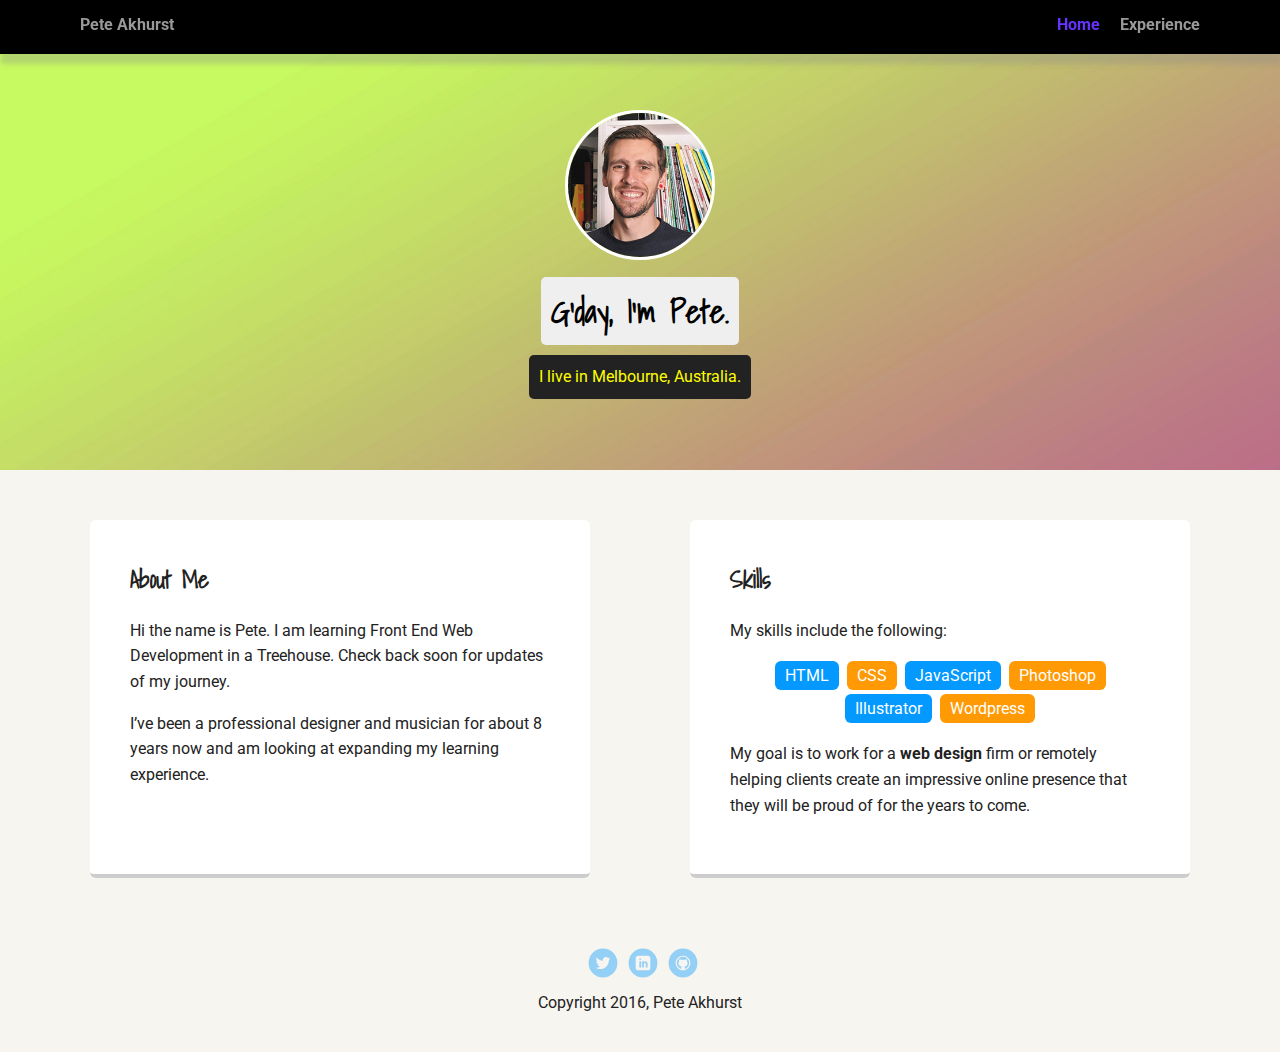
==== index.html @ 6ebcf277 "Treehouse Tech Degree Project #1" ====
<!doctype html>
<html lang="en">
<head>
  <meta charset="utf-8">
  <title>Pete Akhurst Profile</title>
  <meta name="viewport" content="width=device-width, initial-scale=1.0">
  <link rel="stylesheet" href="styles.css">
  <link href="https://fonts.googleapis.com/css?family=Roboto|Shadows+Into+Light" rel="stylesheet">
</head>
  <body>

    <div class="main-nav">
        <ul class="nav">
          <li class="name"><a href="index.html">Pete Akhurst</a></li>
          <li><a href="index.html" class="selected">Home</a></li>
          <li><a href="experience.html">Experience</a></li>
        </ul>
    </div>

    <header>
      <img src="images/pete.jpg" alt="Profile Picture of Pete Akhurst" class="profile-image">
      <h1 class="tag name">G'day, I’m Pete.</h1>
      <p class="tag location">I live in Melbourne, Australia.</p>
    </header>

    <main class="flex">
      <div class="card">
        <h2>About Me</h2>
        <p>Hi the name is Pete. I am learning Front End Web Development in a Treehouse. Check back soon for updates of my journey.</p>
        <p>I’ve been a professional designer and musician for about 8 years now and am looking at expanding my learning experience.</p>
      </div> 

      <div class="card">
        <h2>Skills</h2>
        <p>My skills include the following:</p>
        <ul class="skills">
          <li>HTML</li>
          <li>CSS</li>
          <li>JavaScript</li>
          <li>Photoshop</li>
          <li>Illustrator</li>
          <li>Wordpress</li>
        </ul>
        <p>My goal is to work for a <b>web design</b> firm or remotely helping clients create an impressive online presence that they will be proud of for the years to come.</p>
      </div> 

    </main>
    <footer>
      <ul>
        <li><a href="https://twitter.com/pete_akhurst" class="social twitter">Twitter</a></li>
        <li><a href="https://www.linkedin.com/in/pete-akhurst-56609b98?trk=nav_responsive_tab_profile_pic" class="social linkedin">LinkedIn</a></li>
        <li><a href="https://github.com/peteakhurst" class="social github">Github</a></li>
      </ul>
      <p class="copyright">Copyright 2016, Pete Akhurst</p>
    </footer>
  </body>
  </html>
---- styles.css ----
/* Global Layout Set-up */
* { 
  box-sizing: border-box;
}
  
body {
  margin: 0;
  padding: 0;
  text-align: center;
  font-family: 'Roboto', sans-serif;
  color: #222;
  background: #f7f5f0;
}

h1,h2 {
  font-family:'Shadows Into Light', helvetica, sans-serif;
}
/* Link Styles */

a {
  text-decoration: none;
  color: #999;
}
a:hover {
  color: #6633ff;
}

.selected {
  color:#6633ff;
}

.gallery a:hover {
   background: purple;
   border-radius: 4px;
   border: none;  
  }

img:hover {
  border-bottom: none;
}

/* Section Styles */

.main-nav {
  width: 100%;
  background: black;
  min-height: 30px;
  padding: 10px;
  position: fixed;
  text-align: center;
  box-shadow: 1px 10px 5px rgba(136, 136, 136, 0.32);
}
.nav {
  display: flex;
  justify-content: space-around;
  font-weight: 700;
  list-style-type: none;
  margin: 0 auto;
  padding: 0;
}

.nav .name {
    display: block;
    margin-right: auto;
    color: white;
}
.nav li {
  padding: 5px 10px 10px 10px;
}
.nav a {
  transition: all .5s;
}

header {
  text-align: center;
  background: url('images/max-bg.jpg') no-repeat top center ;
  background-size: cover;
  overflow: hidden;
  padding-top: 60px;
}
header {
  line-height: 1.5;
}
header .profile-image {
  margin-top: 50px;
  width: 150px;
  height: 150px;
  border-radius: 50%;
  border: 3px solid white;
  transition: all .5s;
}
header .profile-image:hover {
  transform: scale(1.2) rotate(360deg);
}
.tag {
  background-color: #efefef;
  color: black;
  padding: 10px;
  border-radius: 5px;
  display: table;
  margin: 10px auto;
} 
.location {
  background-color: #222;
  color: yellow;
}
.card {
  margin: 30px;
  padding: 20px 40px 40px;
  max-width: 500px;
  text-align: left;
  background: #fff;
  border-bottom: 4px solid #ccc;
  border-radius: 6px;
  transition: all .5s;
}
.card:hover {
  border-color: #ff99ff;
}

ul.skills {
  padding: 0;
  text-align: center;
}

.skills li {
  border-radius: 6px;
  display: inline-block;
  background: #ff9904;
  color: white;
  padding: 5px 10px;
  margin: 2px;
}

.skills li:nth-child(odd) {
  background: #0399ff;
}

/*=========================
       GALLERY - STYLES
===========================*/

.gallery {
  margin: 0;
  padding: 0;
  list-style: none;
  
}

img {
  width: 100%;
  border-bottom: 3px solid #ccc;
}

.gallery li {
  float: left;
  margin: 2.5%;
  padding: 20px 0 40px 5px;
}

footer .copyright {
  top: -8px;
  font-size: .75em;
}

footer ul {
  list-style-type: none;
  margin: 0;
  padding: 0;
}

footer ul li {
  display: inline-block;
}

a.social {
  display: inline-block;
  text-indent: -9999px;
  margin-left: 5px;
  width: 30px;
  height: 30px;
  background-size: 30px 30px;
  opacity: .4;
  transition: all .5s;
}
a.twitter {
  background-image: url(images/twitter.svg);
}
a.linkedin {
  background-image: url(images/linkedin.svg);
}
a.github {
  background-image: url(images/github.svg);
}
a.social:hover {
  opacity: 1;
}
.clearfix {
  clear: both;
}

/* Styles for larger screens */
@media screen and (min-width: 720px) {
  
  .flex {
      display: -ms-flexbox;      /* TWEENER - IE 10 */
      display: flex; 
      max-width: 1200px;
      -ms-flex-pack: distribute;
      justify-content: space-around;
      margin: 0 auto;
  }

  header {
    min-height: 470px;
  }

  .nav {
    max-width: 1200px;
    padding: 0 30px;
  }


  main {
    padding-top: 20px;
  }

  main p {
    line-height: 1.6em;
  }
  
  img {
    max-width: 100%;
  }
  
  .gallery {
    list-style: none;
  }
  
  .gallery li {
    max-width: 560px;
    float: left;
    width: 28.3333%;
  }

  footer {
    font-size: 1.3em;
    max-width: 1200px;
    margin: 40px auto;
    clear:both;
  }

}
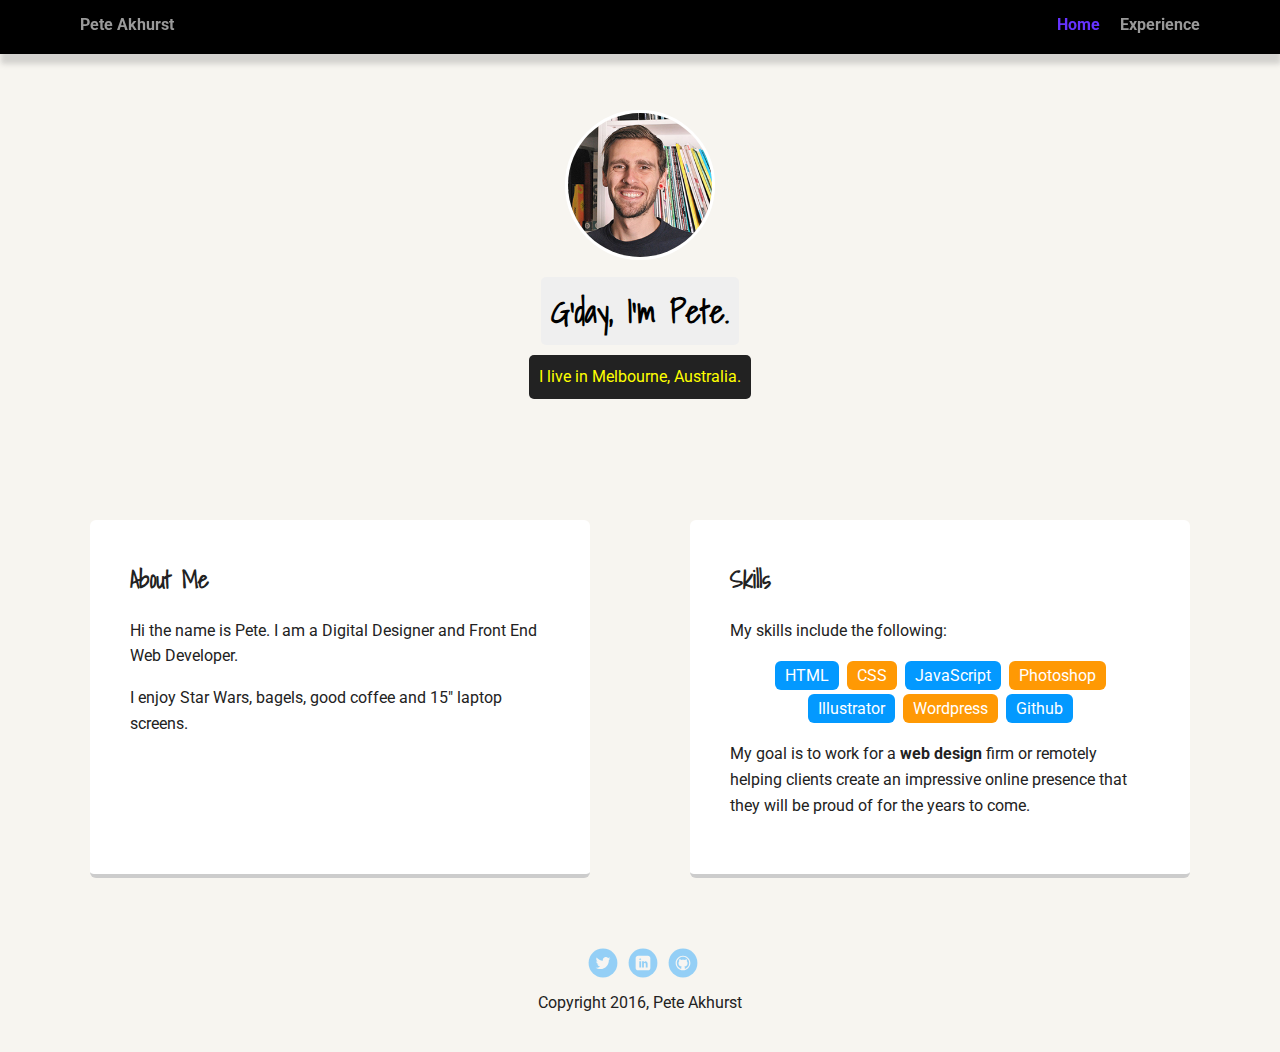
==== commit 0f01e8b2: "Edit HTML CSS" ====
--- a/index.html
+++ b/index.html
@@ -26,8 +26,8 @@
     <main class="flex">
       <div class="card">
         <h2>About Me</h2>
-        <p>Hi the name is Pete. I am learning Front End Web Development in a Treehouse. Check back soon for updates of my journey.</p>
-        <p>I’ve been a professional designer and musician for about 8 years now and am looking at expanding my learning experience.</p>
+        <p>Hi the name is Pete. I am a Digital Designer and Front End Web Developer.</p>
+        <p>I enjoy Star Wars, bagels, good coffee and 15" laptop screens.</p>
       </div> 
 
       <div class="card">
@@ -40,6 +40,7 @@
           <li>Photoshop</li>
           <li>Illustrator</li>
           <li>Wordpress</li>
+          <li>Github</li>
         </ul>
         <p>My goal is to work for a <b>web design</b> firm or remotely helping clients create an impressive online presence that they will be proud of for the years to come.</p>
       </div> 
--- a/styles.css
+++ b/styles.css
@@ -31,7 +31,7 @@
 
 .gallery a:hover {
    background: purple;
-   border-radius: 4px;
+   border-radius: 5px;
    border: none;  
   }
 
@@ -73,7 +73,7 @@
 
 header {
   text-align: center;
-  background: url('images/max-bg.jpg') no-repeat top center ;
+  background: url('https://unsplash.it/1400/933/?blur') no-repeat top center ;
   background-size: cover;
   overflow: hidden;
   padding-top: 60px;
@@ -155,7 +155,7 @@
 .gallery li {
   float: left;
   margin: 2.5%;
-  padding: 20px 0 40px 5px;
+  padding: 20px 0 40px 0;
 }
 
 footer .copyright {
@@ -252,3 +252,11 @@
 
 }
 
+@media screen and (min-width: 560px) and (max-width: 720px) {
+  .card {
+    
+    margin: 30px auto;
+  }
+  
+}
+
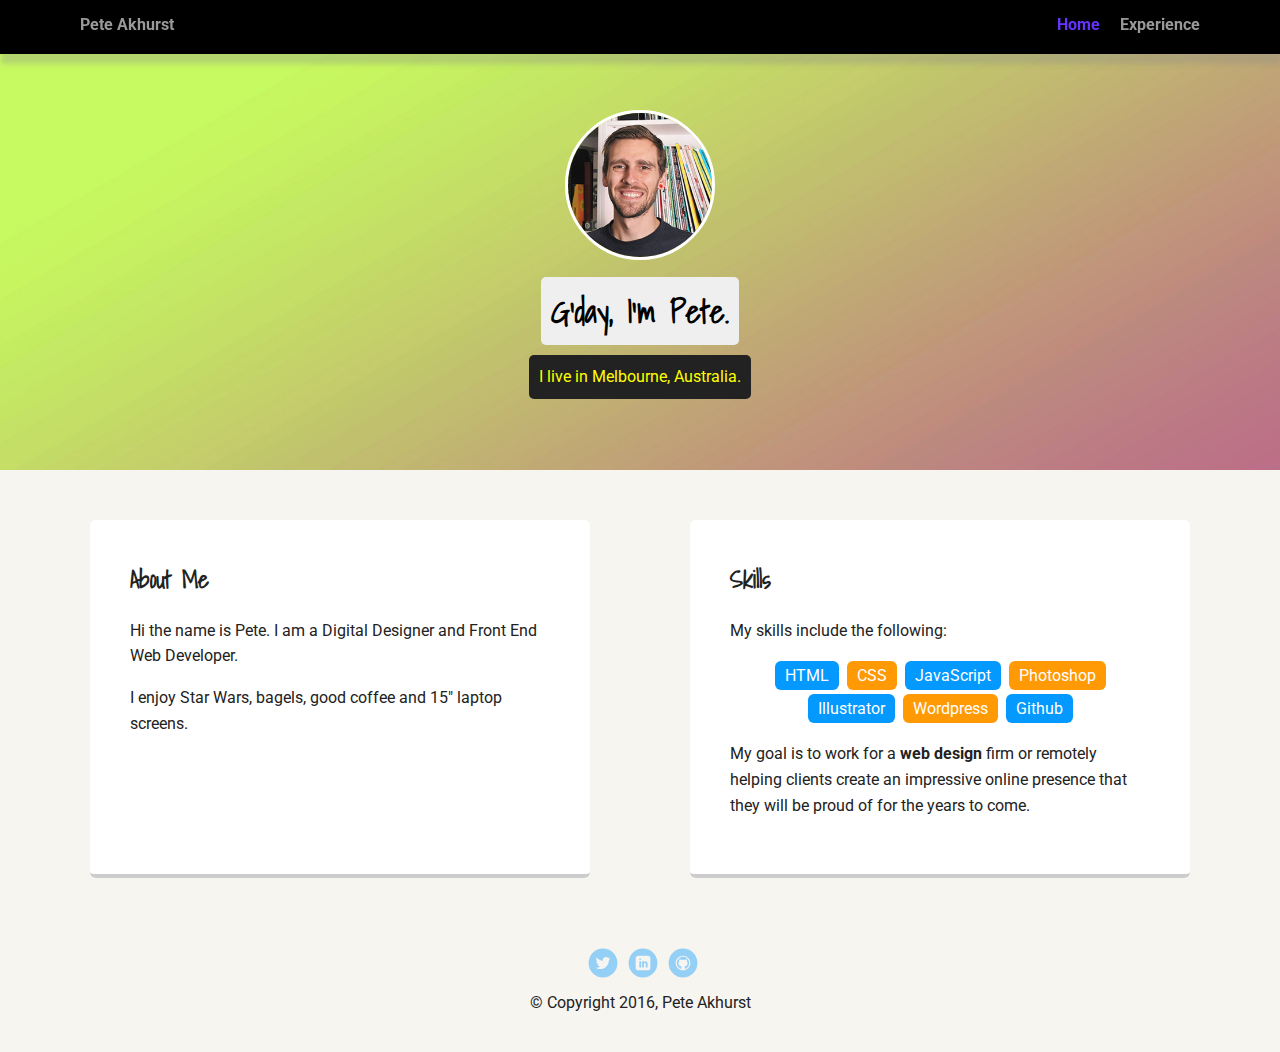
==== commit 09fe23bf: "added copyright symbol" ====
--- a/index.html
+++ b/index.html
@@ -52,7 +52,7 @@
         <li><a href="https://www.linkedin.com/in/pete-akhurst-56609b98?trk=nav_responsive_tab_profile_pic" class="social linkedin">LinkedIn</a></li>
         <li><a href="https://github.com/peteakhurst" class="social github">Github</a></li>
       </ul>
-      <p class="copyright">Copyright 2016, Pete Akhurst</p>
+      <p class="copyright"> &copy; Copyright 2016, Pete Akhurst</p>
     </footer>
   </body>
   </html>
--- a/styles.css
+++ b/styles.css
@@ -73,7 +73,7 @@
 
 header {
   text-align: center;
-  background: url('https://unsplash.it/1400/933/?blur') no-repeat top center ;
+  background: url('images/max-bg.jpg') no-repeat top center ;
   background-size: cover;
   overflow: hidden;
   padding-top: 60px;
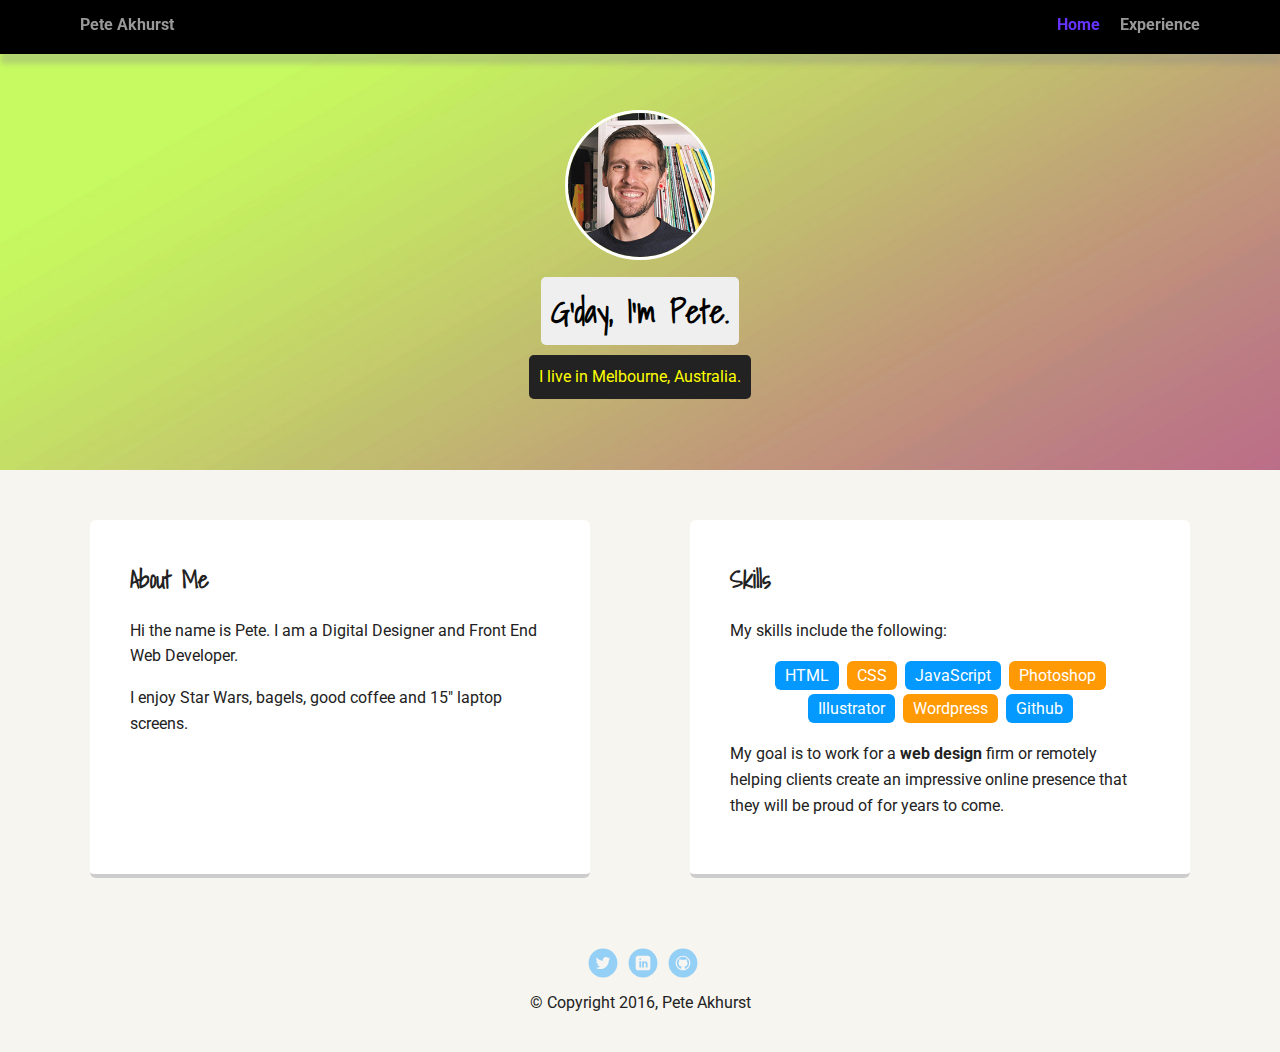
==== commit f1c8ff38: "updated skills" ====
--- a/index.html
+++ b/index.html
@@ -42,7 +42,7 @@
           <li>Wordpress</li>
           <li>Github</li>
         </ul>
-        <p>My goal is to work for a <b>web design</b> firm or remotely helping clients create an impressive online presence that they will be proud of for the years to come.</p>
+        <p>My goal is to work for a <b>web design</b> firm or remotely helping clients create an impressive online presence that they will be proud of for years to come.</p>
       </div> 
 
     </main>
